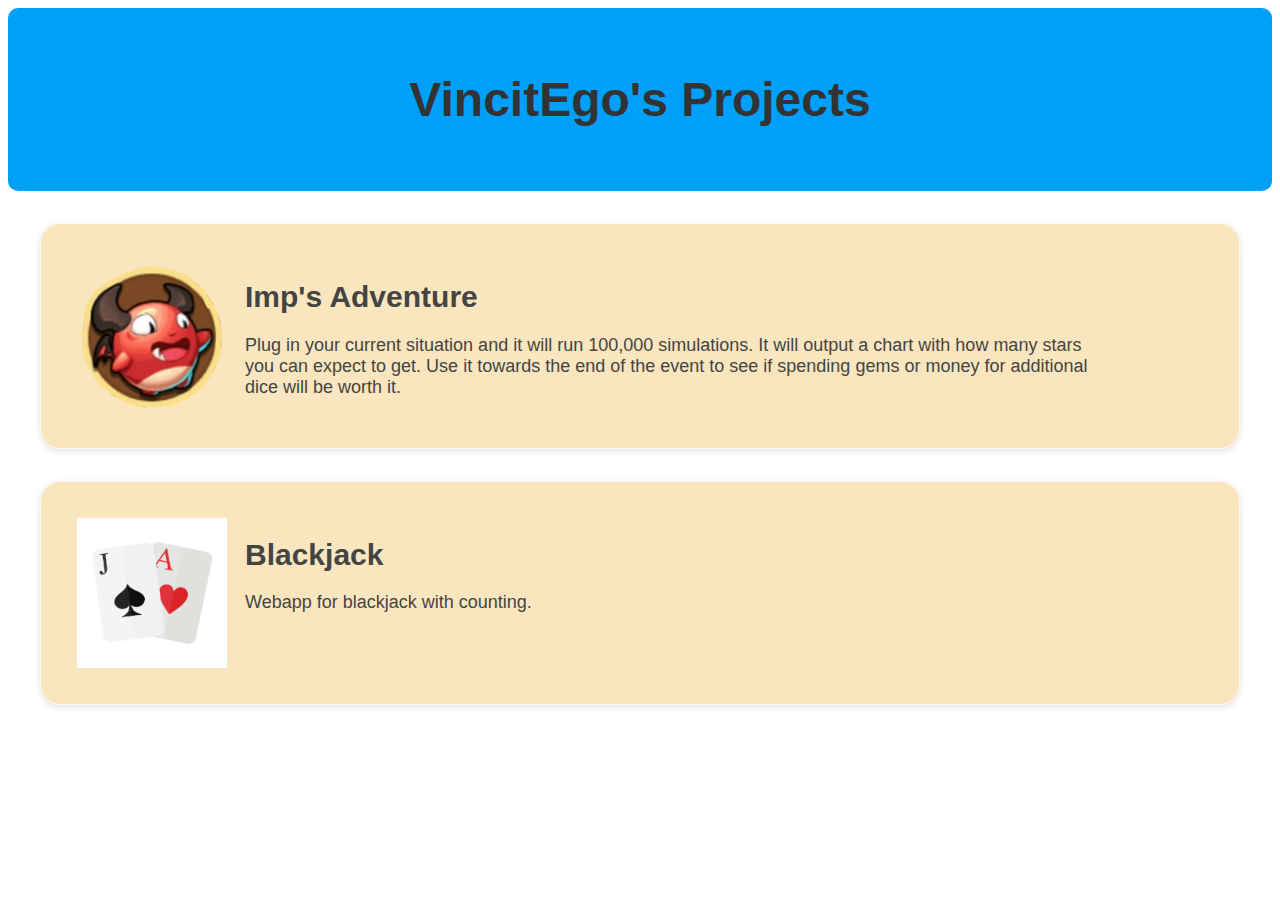
==== index.html @ 99bb9079 "initial commit" ====
<!DOCTYPE html>
<html>

<head>
  <meta charset="UTF-8">
  <meta name="viewport" content="width=device-width, initial-scale=1">
  <title>VincitEgo's Idle Heroes Simulators</title>
  
  <link rel="stylesheet" type="text/css" href="landingPage.css">
</head>

<body>


<div class="banner">
  <h1>VincitEgo's Projects</h1>
</div>


<div class="notab">
  <a class="card" href="./imp/imp.html">
    <div class="card">
      <img src="./imp/images/imp.png" />
      <div class="column">
        <h1>Imp's Adventure</h1>
        <div>
          Plug in your current situation and it will run 100,000 simulations. 
          It will output a chart with how many stars you can expect to get.
          Use it towards the end of the event to see if spending gems or money for additional dice will be worth it.
        </div>
      </div>
    </div>
  </a>
</div>


<div class="notab">
  <a class="card" href="./blackjack/blackjack.html">
    <div class="card">
      <img src="./blackjack/icons/manifest-icon-192.maskable.png" />
      <div class="column">
        <h1>Blackjack</h1>
        <div>
          Webapp for blackjack with counting.
        </div>
      </div>
    </div>
  </a>
</div>


</body>
</html>
---- landingPage.css ----
body {
  font-family: Arial, Helvetica, sans-serif;
  color: #444;
}

h1 {
  font-size: 30px;
}


.banner {
  margin-bottom: 2em;
  padding: 2em;
  background-color: #00a0fa;
	border-radius: 10px;
}

.banner h1 {
  font-size: 48px;
  text-align: center;
  font-weight: bold;
  color: #333;
}


a.card, a:link.card, a:visited.card, a:hover.card, a:active.card {
  color: #444;
  font-size: 18px;
  text-decoration: none;
}


.notab {
	margin: 2em;
}

.tab {
  margin: 2em;
	margin-left: 6em;
}

div.card {
	border: 1px solid #FAFAFA;
	box-shadow: 0px 2px 6px rgba(0, 0, 0, 0.12);
	border-radius: 20px;
  
  background-color: #fae6be;
  padding: 2em;
	cursor: pointer;
}

div.card img {
  float: left;
  width: 150px;
  margin-right: 1em;
}

div.card .column {
  float: left;
  width: 75%;
}


div.card:after {
  content: "";
  display: table;
  clear: both;
}


.gray {
  background-color: #808080 !important;
}



@media screen and (max-width: 750px) {
  div.card .column {
    width: 100%;
  }
}
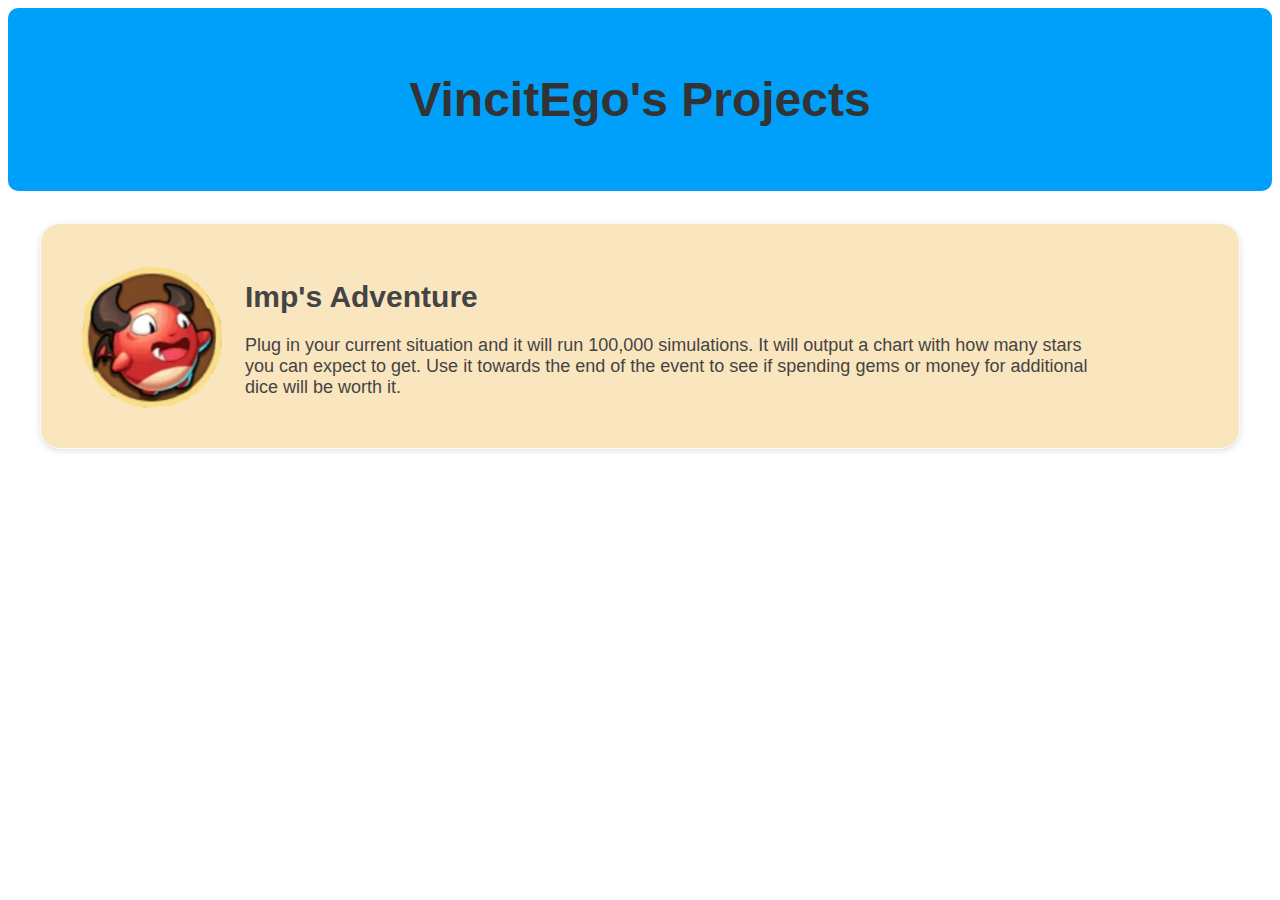
==== commit 75afbd2e: "cleanup" ====
--- a/index.html
+++ b/index.html
@@ -34,20 +34,5 @@
 </div>
 
 
-<div class="notab">
-  <a class="card" href="./blackjack/blackjack.html">
-    <div class="card">
-      <img src="./blackjack/icons/manifest-icon-192.maskable.png" />
-      <div class="column">
-        <h1>Blackjack</h1>
-        <div>
-          Webapp for blackjack with counting.
-        </div>
-      </div>
-    </div>
-  </a>
-</div>
-
-
 </body>
 </html>